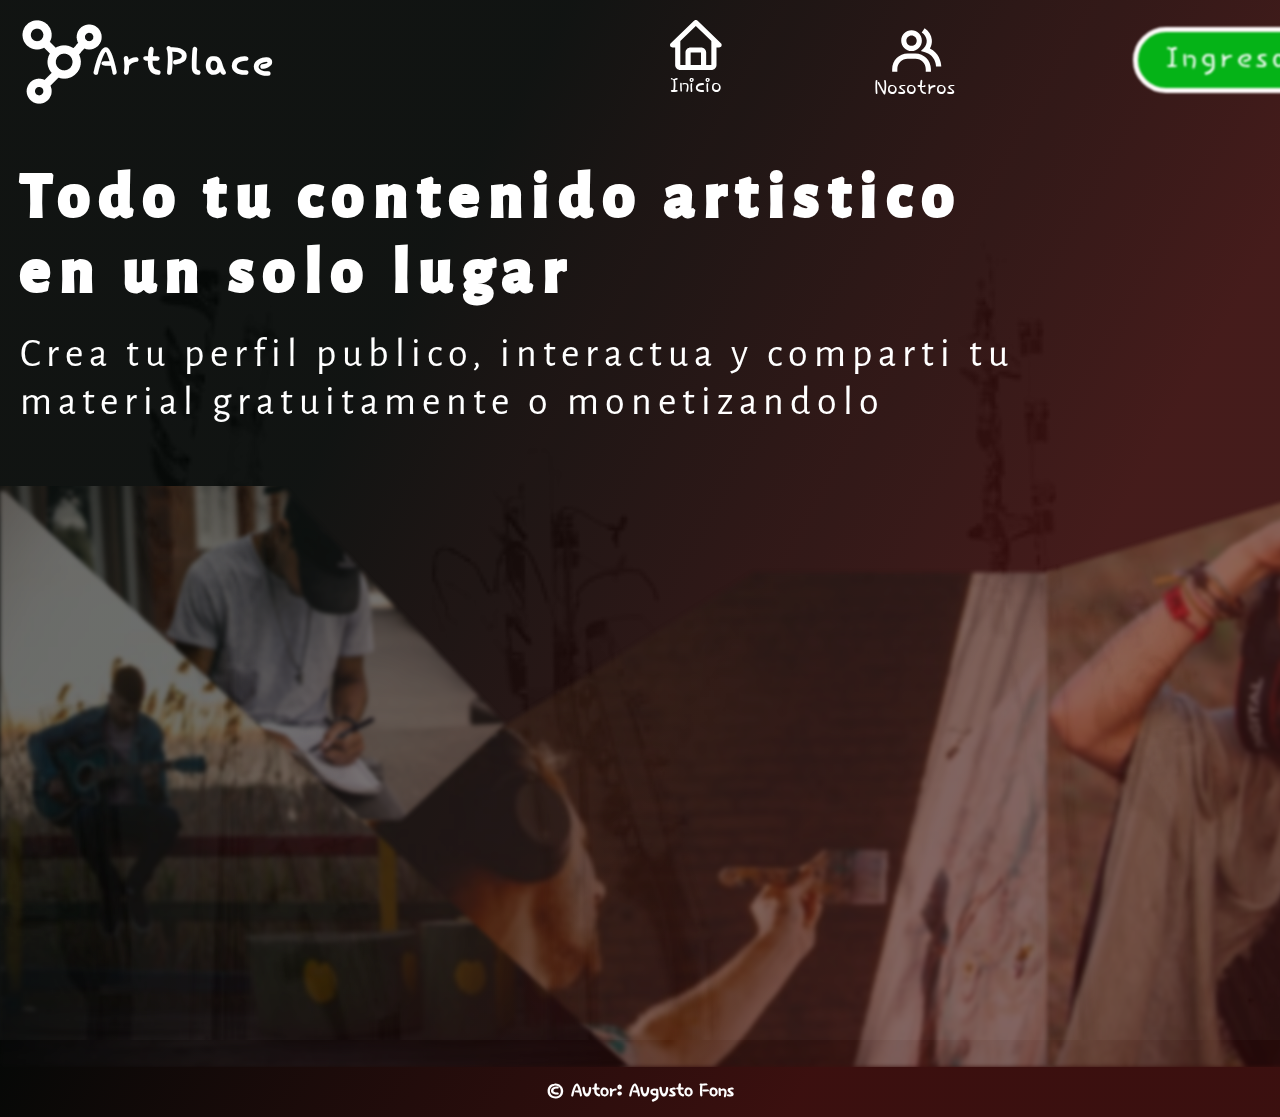
==== index.html @ 766f05b1 "first commit" ====
<!DOCTYPE html>
<html lang="en">

<head>

    <meta charset="UTF-8">
    <meta http-equiv="X-UA-Compatible" content="IE=edge">
    <meta name="viewport" content="width=device-width, initial-scale=1.0">
    
    <title>ArtPlace</title>
    
    <link rel="stylesheet" href="./css/style.css">
    <link rel="shortcut icon" href="./img/favicon.svg" type="image/x-icon">
    <link href='https://fonts.googleapis.com/css?family=Hi Melody' rel='stylesheet'>
    <link href='https://fonts.googleapis.com/css?family=Alegreya Sans' rel='stylesheet'>

</head>

<body>

    <img class="fondoImagen" src="./img/fondo.jfif" alt="">
        
        <header>


            <div class="icono">
                <a class="icono" href="#"><img src="./img/net.png" alt=""></a>
                <div class="title"><a href="#"><h1 class="artPlace">ArtPlace</h1></a></div>
            </div>
            
            <nav>
                <ul class="navBar">
                    
                    <li>
                        <div class="botonIni">
                            <a href="#" class="home"><img src="./img/home.svg" alt="Inicio"></a>
                            <a class="inicio" href="#">Inicio</a>
                        </div>    
                    </li>
                    
                    <li>
                        <div class="botonNos">
                            <a class= "group" href="./pages/nosotros.html"><img src="./img/group.svg" alt="Nosotros"></a>
                            <a class="nosotros" href="./pages/nosotros.html">Nosotros</a>
                        </div>  
                    </li>

                    <li><a href="./pages/ingresar.html"><button class="button" type="submit"><span class="textbutton">Ingresar</span></button></a></li>

                </ul>          
            </nav>
        
        </header>

        <main class="mainPage1">
            
            <section class="textoPage1">
                <h2>Todo tu contenido artistico <br> en un solo lugar</h2>
                <p class="parrafoIndex">Crea tu perfil publico, interactua y comparti tu <br> material  gratuitamente o monetizandolo</p>
            </section>
            
            <div class="img">
                    <img class="musicoimg" src="./img/musicaimg.png" alt="musico">
                    <img class="escritorimg" src="./img/escritorimg.png" alt="escritor">
                    <img class="pintorimg" src="./img/pintorimg.png" alt="pintor">
                    <img class="fotografiaimg" src="./img/fotoimg.png" alt="fotografia">
            </div>
        </main>
    
        <footer>
            <div class="footer"><h3>&copy; Autor: Augusto Fons</h3></div>
        </footer>

</body>

</html>
---- css/style.css ----
*{
    padding: 0;
    margin: 0;
    box-sizing: border-box;
}


body {
    max-width: 1440px;
    max-height: 100%;
    background-color: black;
    background-image: linear-gradient(119deg, #0a100d7b 30%, #a22b295d 74%);
    opacity: 100%;
}

.fondoImagen {
    position: fixed;
    background-repeat: no-repeat;
    width: 1440px;
    height: 1040px;
    opacity: 5%;    
    z-index: -10;
}

header {
    display: flex;
    justify-content: space-between;
    flex-wrap: wrap;
    width: 100%;
}

.icono {
    display: flex;
    justify-content: flex-start;
    align-items: flex-start;
    margin-top: 6px;
    margin-left: 5px;
}

.title {
    align-self: center;
    position: relative;  
    right: 17px;  
    margin-bottom: 4px;
}

h1 {
    color: #FFFFFF;
    font-family: 'Hi Melody';
    font-style: normal; 
    text-decoration: none;
    font-size: 52px;
    letter-spacing: 4px;
    /* margin-top: 40px; */
    
}

.navBar {
    display: flex;
    width: 500px;
    justify-content: space-around;
    column-gap: 33%;
    margin-right: 110px;
    margin-top: 20px;
}

.botonIni {
    display: flex;
    flex-direction: column; 
}

.inicio {
    position: relative;
    bottom: 13px;
}

.botonNos{
    display: flex;
    flex-direction: column;
}

.nosotros {
    position: relative;
    bottom: 23px;
    right: 13px;
}

.button {
    background: #05B317;
    border: 5px solid #FFFAFA;
    filter: blur(1px);
    width: 210px;
    border-radius: 40px;
    cursor: pointer;
    position: relative;
    top: 7px;
}

.textbutton{
    font-family: 'Hi Melody';
    font-style: normal;
    font-weight: 400;
    font-size: 40px;
    line-height: 56px;
    text-align: center;
    letter-spacing: 0.1em;
    color: #FFFFFF;
    }


li{
    list-style: none;
}

a {
    text-decoration: none;
    color: white;
    font-family: 'Hi Melody';
    font-style: normal; 
    font-size: 28px;

}

.textoPage1 {
    display: flex;
    flex-flow: wrap column;
    align-items: flex-start;
    font-family: 'Alegreya Sans';
    font-style: normal; 
    flex-wrap: wrap;
    max-width: 100%;
    row-gap: 20px;
    margin: 30px 0px;
}

h2 {
    width: 100%;
    font-weight: bold;
    font-size: 64px;
    line-height: 75px;
    letter-spacing: 0.15em;
    color: #FFFFFF;
    -webkit-text-stroke: 4px #FFFFFF;
    margin-left: 20px;

    }
    
    .parrafoIndex {
    width: 100%;
    font-weight: 400;
    font-size: 40px;
    line-height: 48px;
    text-align: left;
    letter-spacing: 0.15em;
    color: #FFFFFF;
    margin-left: 20px;
    margin-bottom: 30px;
    }    

    .sectionPage2 {
        display: flex;
        flex-flow: wrap column;
        align-items: center;
        justify-content: center;
        font-family: 'Alegreya Sans';
        font-style: normal; 
    }

    .parrafoPage2 {
        width: 1024px;
        height: 1000px;
        font-weight: 400;
        font-size: 40px;
        line-height: 48px;
        text-align: center;
        letter-spacing: 0.15em;
        color: #FFFFFF;
        margin: 20px;
    }

.img {
    width: 100%;
    height: 581px;
    display: flex;
    opacity: 40%;
    justify-content: start;    
    overflow: hidden;
}


.escritorimg {
    align-self: flex-start;
    Width:580px;
    Height:400px;
    position: relative;
    right: 705px;
    bottom: 40px;
    z-index: -2;
    filter: blur(2px);
}

.musicoimg {
    position: relative;
    z-index: 0;
    min-width: 630px;
    filter: blur(2px);
}

.pintorimg {
    height: 495px;
    width: 850px;
    align-self: flex-end;
    position: relative;
    right: 920px;
    z-index: -5;
    filter: blur(2px);
}

.fotografiaimg{
    min-width: 420px;
    height: 619px;
    align-self: flex-end;
    position: relative;
    right: 927px;
    z-index: -4;
    filter: blur(2px);
}

.formulario {
    display: flex;
    flex-direction: column;
    justify-content: start;
    align-items: center;
    row-gap: 15px;
    flex-wrap: wrap;
    margin: 20px 50px 50px 70px;
}

.itemForm1 {
    display: flex;
    flex-direction: column;
    row-gap: 20px;
    align-items: center;
    flex-wrap: wrap;
}

.itemForm2 {
    display: flex;
    flex-direction: column;
    row-gap: 3px;
    flex-wrap: wrap;

}

input[type=button] {
    background-color: #05B217;
    color:white;
    padding: 7px;
    border: 5px solid #FFFFFF;
    border-radius: 19px;
    font-family: 'Hi melody';
    font-style: normal;
    font-weight: 400;
    font-size: 28px;
    text-align: center;
    letter-spacing: 0.07em;
    color: #FFFFFF;
    border: 5px solid #FFFFFF;
    cursor: pointer;
}


.registro {
    width: 200px;
}

input[type="email"] {
background: #FFFFFF;
border: 5px solid #f4a098;
border-radius: 5px;
height: 40px;
width: 300px;
text-indent: 3px;
}

.spanFormCorreo {
    padding: 5px 5px;
    font-family: 'Hi Melody';
    font-style: normal;
    font-weight: 400;
    font-size: 20px;
    letter-spacing: 0.1em;
    color: #FFFFFF;
    }

    input[type="password"] {
        padding: 5px 5px;
        background: #FFFFFF;
        border: 5px solid #f4a098;
        border-radius: 5px;
        height: 40px;
        width: 300px;
        text-indent: 3px;
    }

    .spanFormPass {
        padding: 5px 5px;
        font-family: 'Hi Melody';
        font-style: normal;
        font-weight: 400;
        font-size: 20px;
        letter-spacing: 0.1em;
        color: #FFFFFF;
    }
    
.checkbox {
    display: flex;
    flex-direction: row-reverse;
    width: 300px;
    justify-content: left;
    column-gap: 5px;
}

    input[type=checkbox] {
        background: #FFFFFF;
        border: 5px solid #f4a098;
        border-radius: 5px;

    }

    .recordarme {
        font-family: 'Hi Melody';
        font-style: normal;
        font-weight: 400;
        font-size: 24px;
        line-height: 30px;
        letter-spacing: 0.1em;
        color: #FFFFFF;
        position: relative;
        top: 2px;
        
    }

    section form p{
        color: #FFFFFF;
        font-family: 'Hi melody';
        font-size: 40px;
        z-index: 5;
    }

    .iniciar {
        background: #05B217;
        border: 4px solid #FFFFFF;
        border-radius: 20px;
    }
    
    input[type=submit] {
        font-family: 'Hi Melody';
        font-style: normal;
        font-weight: 400;
        font-size: 28px;
        padding: 3px;
        line-height: 50px;
        text-align: center;
        letter-spacing: 0.07em;
        color: #FFFFFF;
        cursor: pointer;

    }

.line2 {
    width: 50%;
    position: relative;
    top: 20px;
    
}

.line1 {
    width: 400px;
    position: relative;
    bottom: 43px;
    left: 220px;
}

.line0 {
    width: 400px;
    position: relative;
    top: 40px;
    right: 220px;

}

    footer {
    height: 50px;
    width: 100%;
    display: flex;
    justify-content: center;
    align-items: center;
    }

    .footer h3 {
        color: #FFFFFF;
        font-size: 24px;
        font-weight: 600;
        font-family: 'Hi melody';
    }
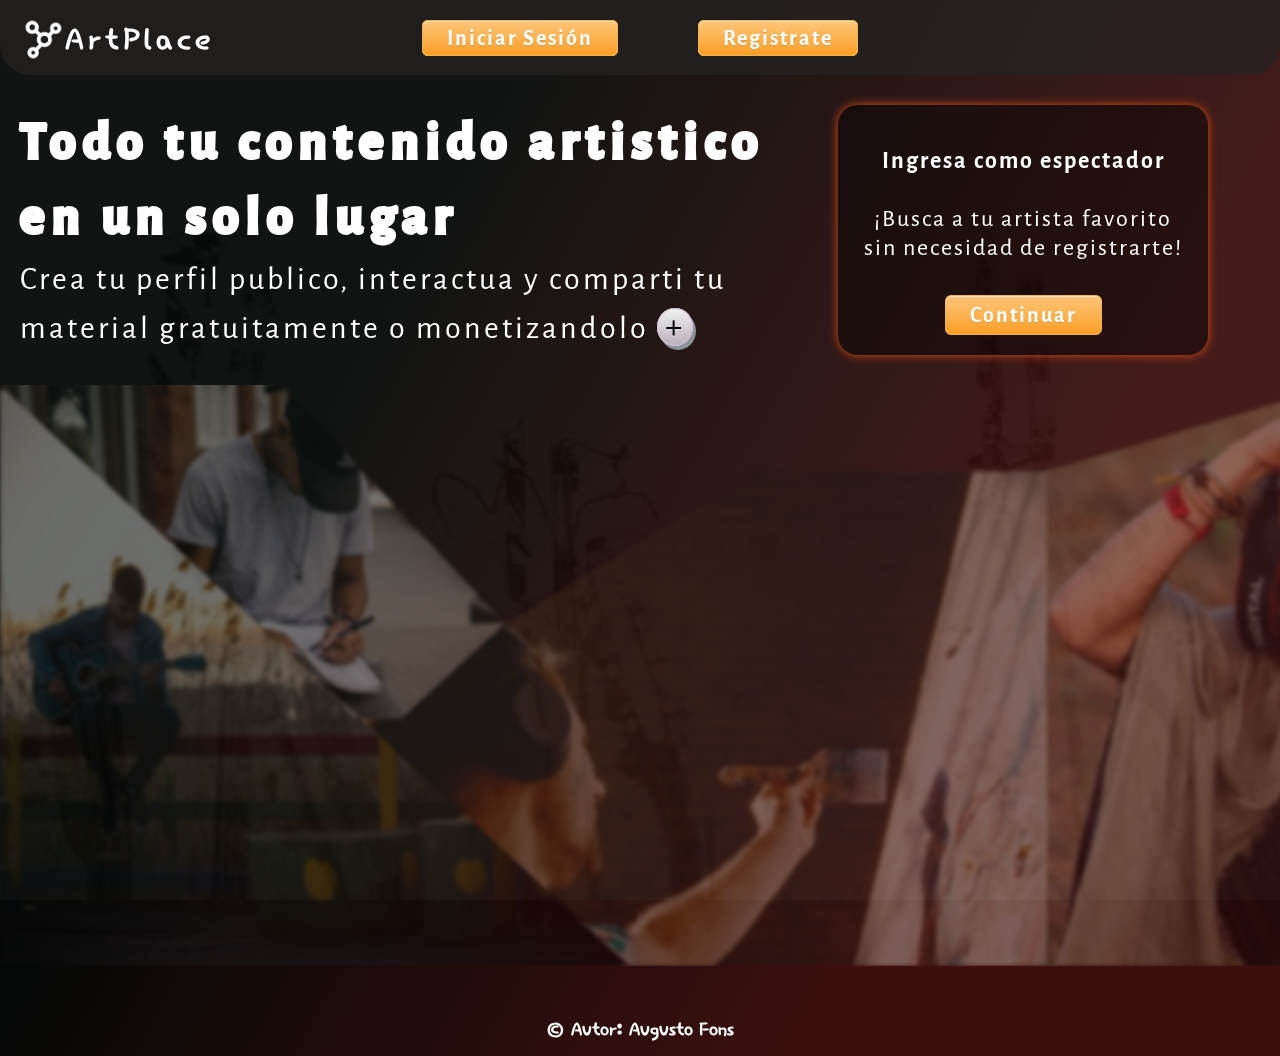
==== commit 28772416: "incorporación de cards y mas elementos en las paginas index y continuar,y agregue  material multimed" ====
--- a/index.html
+++ b/index.html
@@ -16,55 +16,53 @@
 
 </head>
 
-<body>
+<body class="bodyPrincipal">
 
     <img class="fondoImagen" src="./img/fondo.jfif" alt="">
         
-        <header>
-
-
-            <div class="icono">
-                <a class="icono" href="#"><img src="./img/net.png" alt=""></a>
-                <div class="title"><a href="#"><h1 class="artPlace">ArtPlace</h1></a></div>
-            </div>
-            
+        <header class="headerPrincipal">
             <nav>
-                <ul class="navBar">
-                    
-                    <li>
-                        <div class="botonIni">
-                            <a href="#" class="home"><img src="./img/home.svg" alt="Inicio"></a>
-                            <a class="inicio" href="#">Inicio</a>
-                        </div>    
-                    </li>
-                    
-                    <li>
-                        <div class="botonNos">
-                            <a class= "group" href="./pages/nosotros.html"><img src="./img/group.svg" alt="Nosotros"></a>
-                            <a class="nosotros" href="./pages/nosotros.html">Nosotros</a>
-                        </div>  
-                    </li>
-
-                    <li><a href="./pages/ingresar.html"><button class="button" type="submit"><span class="textbutton">Ingresar</span></button></a></li>
-
-                </ul>          
-            </nav>
-        
+                <div class="navBar">                    
+                    <ul class="logo">
+                        <li><a href="#"><img class="icono" src="./img/net.png" alt=""></a></li>
+                        <li><a href="#"><h1 class="artPlace">ArtPlace</h1></a></li>
+                    </ul> 
+                    <ul class="navBotones">
+                        <li><a href="./pages/ingresar.html" class="botones">Iniciar Sesión</a></li>
+                        <li><a href="#" class="botones">Registrate</a></li>
+                    </ul>
+                </div>
+            </nav> 
         </header>
 
         <main class="mainPage1">
-            
-            <section class="textoPage1">
-                <h2>Todo tu contenido artistico <br> en un solo lugar</h2>
-                <p class="parrafoIndex">Crea tu perfil publico, interactua y comparti tu <br> material  gratuitamente o monetizandolo</p>
-            </section>
-            
+
+            <div class="textoPage1">
+                <h2 class="tituloIndex">Todo tu contenido artistico <br> en un solo lugar</h2>
+                <p class="parrafoIndex">Crea tu perfil publico, interactua y comparti tu <br> material  gratuitamente o monetizandolo <a href="#popUp" class="botonInfo">+</a></p>
+            </div>
+            <div id="popUp" class="contenedor">
+                <div class="contenedorPopUp">
+                        <div class="textPop">
+                            <h3 class="h3Pop">¿Quienes Somos?</h3>
+                            <p class="pPop">Somos la red social en la que artistas independientes (Musicos, escritores, pintores, etc), puedan crear un perfil publico, subir contenido (videos, musica, fotos, archivos en general) y compartirlo gratuitamente o dar la opcion de pedir alguna colaboracion economica con servicios como mercado pago, transferencias, etc.</p>
+                        </div>
+                    <a href="#" class="botonClose">X</a>
+                </div>
+            </div>
+
+            <div class="box">
+                <div class="parrafoBox"><p> <b>Ingresa como espectador</b> <br> <br> ¡Busca a tu artista favorito <br> sin necesidad de registrarte! <br></p></div>
+                <div class="botonBox"><a href="./pages/continuar.html" class="botones">Continuar</a></div>
+            </div>
+
             <div class="img">
                     <img class="musicoimg" src="./img/musicaimg.png" alt="musico">
                     <img class="escritorimg" src="./img/escritorimg.png" alt="escritor">
                     <img class="pintorimg" src="./img/pintorimg.png" alt="pintor">
                     <img class="fotografiaimg" src="./img/fotoimg.png" alt="fotografia">
             </div>
+            
         </main>
     
         <footer>
--- a/css/style.css
+++ b/css/style.css
@@ -6,180 +6,314 @@
 }
 
 
-body {
+.bodyPrincipal {
     max-width: 1440px;
     max-height: 100%;
     background-color: black;
     background-image: linear-gradient(119deg, #0a100d7b 30%, #a22b295d 74%);
-    opacity: 100%;
 }
 
 .fondoImagen {
     position: fixed;
     background-repeat: no-repeat;
+    background-size: 100%;
     width: 1440px;
-    height: 1040px;
+    max-height: 100%;
     opacity: 5%;    
     z-index: -10;
 }
 
-header {
-    display: flex;
-    justify-content: space-between;
-    flex-wrap: wrap;
-    width: 100%;
-}
-
-.icono {
-    display: flex;
-    justify-content: flex-start;
-    align-items: flex-start;
-    margin-top: 6px;
-    margin-left: 5px;
-}
-
-.title {
-    align-self: center;
-    position: relative;  
-    right: 17px;  
-    margin-bottom: 4px;
-}
-
-h1 {
+.headerPrincipal {
+    position:sticky;
+    top:0px;
+    z-index: 20;
+
+}
+
+.artPlace {
     color: #FFFFFF;
     font-family: 'Hi Melody';
     font-style: normal; 
-    text-decoration: none;
-    font-size: 52px;
+    font-size: 40px;
     letter-spacing: 4px;
-    /* margin-top: 40px; */
-    
 }
 
 .navBar {
-    display: flex;
-    width: 500px;
-    justify-content: space-around;
-    column-gap: 33%;
-    margin-right: 110px;
-    margin-top: 20px;
-}
-
-.botonIni {
-    display: flex;
-    flex-direction: column; 
-}
-
-.inicio {
-    position: relative;
-    bottom: 13px;
-}
-
-.botonNos{
-    display: flex;
-    flex-direction: column;
-}
-
-.nosotros {
-    position: relative;
-    bottom: 23px;
-    right: 13px;
-}
-
-.button {
-    background: #05B317;
-    border: 5px solid #FFFAFA;
-    filter: blur(1px);
-    width: 210px;
-    border-radius: 40px;
-    cursor: pointer;
-    position: relative;
-    top: 7px;
-}
-
-.textbutton{
-    font-family: 'Hi Melody';
-    font-style: normal;
-    font-weight: 400;
-    font-size: 40px;
-    line-height: 56px;
-    text-align: center;
-    letter-spacing: 0.1em;
-    color: #FFFFFF;
-    }
-
+    background-color: rgba(10, 16, 13,0.75);
+    width: 100%;
+    height: 75px;
+    border-radius: 0px 0px 30px 30px;
+    display: grid;
+    grid-template-columns: repeat(4,1fr);
+    grid-template-areas: 'logo botones botones .' ;  
+    transition: background 1s;
+
+}
+
+.navBar:hover {
+    background: rgba(37, 34, 34, 0.75);
+}
+
+.logo {
+    grid-area: logo;
+    margin-left: 20px;
+    align-self: flex-end;
+    width: max-content;
+    display: flex;
+}
+
+.navBotones {
+    grid-area: botones;
+    display: flex;
+    justify-content: center;
+    align-items: center;    
+    column-gap:80px;
+}
+
+.icono {
+    width: 45px;
+    height: 45px;
+}
+
+.botones {
+	box-shadow:inset 0px 1px 0px 0px #fce2c1;
+	background:linear-gradient(to bottom, #ffc477 5%, #fb9e25 100%);
+	background-color:#ffc477;
+	border-radius:6px;
+	border:1px solid #eeb44f;
+    cursor:pointer;
+	color:#ffffff;
+    font-family:'Alegreya Sans';
+    font-size:22px;
+    letter-spacing: 2px;
+	font-weight:bold;
+	padding:6px 24px;
+	text-decoration:none;
+	text-shadow:0px 1px 0px #cc9f52;
+}
+.botones:hover {
+	background:linear-gradient(to bottom, #fb9e25 5%, #ffc477 100%);
+	background-color:#fb9e25;
+}
+.botones:active {
+	position:relative;
+	top:1px;
+}
 
 li{
     list-style: none;
 }
 
-a {
+.logo a {
     text-decoration: none;
     color: white;
     font-family: 'Hi Melody';
     font-style: normal; 
     font-size: 28px;
-
-}
-
+}
+
+.mainPage1 {    
+    width: 100%;
+    display: grid;
+    grid-template-rows: 210px 100px 1fr ;
+    grid-template-columns: repeat(12,1fr);
+}
 .textoPage1 {
-    display: flex;
-    flex-flow: wrap column;
-    align-items: flex-start;
+    grid-row: 1;
+    grid-column: 1/9;
     font-family: 'Alegreya Sans';
     font-style: normal; 
-    flex-wrap: wrap;
+    text-align: left;
     max-width: 100%;
-    row-gap: 20px;
+    height: max-content;
     margin: 30px 0px;
-}
-
-h2 {
-    width: 100%;
+    z-index:10;
+
+}
+
+.tituloIndex {
     font-weight: bold;
-    font-size: 64px;
+    font-size: 52px;
     line-height: 75px;
-    letter-spacing: 0.15em;
+    letter-spacing: 7px;
     color: #FFFFFF;
     -webkit-text-stroke: 4px #FFFFFF;
     margin-left: 20px;
-
     }
     
     .parrafoIndex {
-    width: 100%;
     font-weight: 400;
-    font-size: 40px;
+    font-size: 32px;
     line-height: 48px;
-    text-align: left;
-    letter-spacing: 0.15em;
+    letter-spacing: 3px;
     color: #FFFFFF;
     margin-left: 20px;
-    margin-bottom: 30px;
     }    
 
-    .sectionPage2 {
+    .botonInfo {
+        width: 50px;
+        height: 50px;
+        box-shadow: 3px 4px 0px 0px #899599;
+        background:linear-gradient(to bottom, #ededed 5%, #bab1ba 100%);
+        background-color:white;
+        border-radius:100%;
+        border:1px solid #d6bcd6;
+        cursor:pointer;
+        color: black;
+        font-family: 'Alegreya Sans';
+        font-size:36px;
+        padding:0px 7px;
+        text-decoration:none;
+        text-shadow:0px 1px 0px #e1e2ed;
+    }
+
+    .contenedor {
+        width: 100%;
+        height: 100%;
         display: flex;
-        flex-flow: wrap column;
         align-items: center;
-        justify-content: center;
+        position: fixed;
+        visibility: hidden;
+        opacity: 0%;
+        transition: all 500ms;
+    }
+
+    .contenedor:target {
+        background: rgba(0, 0, 0,0.8);
+        visibility: visible;
+        opacity: 1;
+        z-index: 15;
+    }
+
+    .contenedor:target .contenedorPopUp {
+        visibility: visible;
+    }
+
+    .contenedorPopUp {
+        width: 100%;
+        max-width: 600px;
+        border-radius: 25%;
+        position: absolute;
+        top: 7%;
+        left: 27%;
+        visibility: hidden;
+        transition: all 300ms;
+    }
+
+    .textPop {
+    width: 100%;
+    padding: 50px;
+    overflow:scroll;
+    background-color: #e1e2ed;
+    font-family: 'Alegreya Sans';
+    font-style: normal; 
+    max-width: 100%;
+    height: max-content;
+    text-align: center;
+
+}
+
+    .h3Pop{
+        color: black ;
+        font-weight: bold;
+        font-size: 28px;
+        line-height: 35px;
+        letter-spacing: 4px;
+        -webkit-text-stroke: 1px #000000;
+    }
+
+    .pPop {
+        font-weight: 400;
+        font-size: 22px;
+        line-height: 30px;
+        letter-spacing: 3px;
+        color: #000000;
+        -webkit-text-stroke: 1px #000000;
+        margin-top: 15px;
+    }
+
+    .botonClose {
+        width: 50px;
+        height: 50px;
+        box-shadow: 3px 4px 0px 0px #899599;
+        background:linear-gradient(to bottom, #3a3a3a 5%, #000000 100%);
+        background-color:#ededed;
+        border-radius:400px;
+        border:1px solid #d6bcd6;
+        position: absolute;
+        right: -20px;
+        top: -20px;   
+        cursor:pointer;
+        color: white;
         font-family: 'Alegreya Sans';
-        font-style: normal; 
-    }
-
-    .parrafoPage2 {
-        width: 1024px;
-        height: 1000px;
-        font-weight: 400;
-        font-size: 40px;
-        line-height: 48px;
+        font-size:36px;
+        padding:0px 15px;
+        text-decoration:none;
+        text-shadow:0px 1px 0px #e1e2ed;
+    }
+
+    .botonInfo:hover, .botonClose:hover {
+        background:linear-gradient(to bottom, #bab1ba 5%, #ededed 100%);
+        background-color:#bab1ba;
+        color: #000;
+    }
+
+    .botonInfo:active {
+        position:relative;
+        top:1px;
+    }
+    
+
+    .box {
+        grid-row: 1/3;
+        grid-column: 9/12;
+        justify-self: center;
+        align-self: center;
+        margin-left: 20px;
+        border-radius: 20px;  
+        padding: 10px;
+        max-width: 450px;
+        max-height: 250px;
+        display: flex;
+        background: rgb(0, 0, 0,0.4);
+        box-shadow: 0 0 10px #dc4c11;
+        flex-direction: column;
+        transition: background 1s;
+}
+
+    .box:hover {
+        background: rgba(37, 34, 34, 0.5);
+        box-shadow: 0 0 10px #dc4c11;
+        position:relative;
+        bottom:7px;
+}
+
+    .parrafoBox {
+    height: 200px;
+    width: 350px;
+    display: flex;
+    justify-content: center;
+    align-items: center;
+    letter-spacing: 2px;
+}
+
+    .botonBox {
+    height: max-content;
+    display: flex;
+    justify-content: center;
+    margin-bottom: 10px;
+}
+
+    .mainPage1 .parrafoBox p {
+        color: white;
+        font-size: 24px;
+        font-family: 'Alegreya Sans';
         text-align: center;
-        letter-spacing: 0.15em;
-        color: #FFFFFF;
-        margin: 20px;
-    }
-
-.img {
+    }
+
+    .img {
+    grid-row:3;
+    grid-column: 1/13; 
     width: 100%;
     height: 581px;
     display: flex;
@@ -189,7 +323,7 @@
 }
 
 
-.escritorimg {
+    .escritorimg {
     align-self: flex-start;
     Width:580px;
     Height:400px;
@@ -200,14 +334,14 @@
     filter: blur(2px);
 }
 
-.musicoimg {
+    .musicoimg {
     position: relative;
     z-index: 0;
     min-width: 630px;
     filter: blur(2px);
 }
 
-.pintorimg {
+    .pintorimg {
     height: 495px;
     width: 850px;
     align-self: flex-end;
@@ -217,7 +351,7 @@
     filter: blur(2px);
 }
 
-.fotografiaimg{
+    .fotografiaimg{
     min-width: 420px;
     height: 619px;
     align-self: flex-end;
@@ -227,66 +361,63 @@
     filter: blur(2px);
 }
 
+/* INGRESAR */
+
+.mainIngresar {
+    display: flex;
+    justify-content: center;
+    margin-top: 65px;  
+    margin-bottom: 90px;  
+}
+
 .formulario {
-    display: flex;
-    flex-direction: column;
-    justify-content: start;
-    align-items: center;
-    row-gap: 15px;
-    flex-wrap: wrap;
-    margin: 20px 50px 50px 70px;
-}
-
-.itemForm1 {
-    display: flex;
-    flex-direction: column;
-    row-gap: 20px;
-    align-items: center;
-    flex-wrap: wrap;
-}
-
-.itemForm2 {
-    display: flex;
-    flex-direction: column;
-    row-gap: 3px;
-    flex-wrap: wrap;
-
-}
-
-input[type=button] {
-    background-color: #05B217;
-    color:white;
-    padding: 7px;
-    border: 5px solid #FFFFFF;
-    border-radius: 19px;
-    font-family: 'Hi melody';
-    font-style: normal;
-    font-weight: 400;
-    font-size: 28px;
-    text-align: center;
-    letter-spacing: 0.07em;
-    color: #FFFFFF;
-    border: 5px solid #FFFFFF;
-    cursor: pointer;
-}
-
-
-.registro {
-    width: 200px;
-}
-
-input[type="email"] {
-background: #FFFFFF;
-border: 5px solid #f4a098;
-border-radius: 5px;
-height: 40px;
-width: 300px;
-text-indent: 3px;
-}
-
-.spanFormCorreo {
+        display: flex;
+        flex-direction: column;
+        row-gap: 30px;
+        margin-left: 20px;
+        border-radius: 20px;  
+        padding: 15px;
+        max-width: 420px;
+        max-height: 380px;
+        background: rgb(0, 0, 0,0.4);
+        box-shadow: 0 0 10px #dc4c11;
+        transition: background 1s;
+}
+
+    .botonForm {
+    max-width: 100%;
+    display: flex;
+    justify-content: center;
+}
+
+    .formulario:hover {
+    background: rgba(37, 34, 34, 0.5);
+    box-shadow: 0 0 10px #dc4c11;
+    position:relative;
+    bottom:10px;
+}
+
+
+    .itemForm2 {
+        display: flex;
+        flex-direction: column;
+        row-gap: 5px;
+        flex-wrap: wrap;
+
+}
+
+    input[type="email"] {
+    background: #FFFFFF;
+    border: 5px solid #f4a098;
+    border-radius: 5px;
+    height: 40px;
+    width: 300px;
+    text-indent: 3px;
+}
+
+    .spanFormCorreo {
     padding: 5px 5px;
-    font-family: 'Hi Melody';
+    font-family:'Alegreya Sans';
     font-style: normal;
     font-weight: 400;
     font-size: 20px;
@@ -306,7 +437,7 @@
 
     .spanFormPass {
         padding: 5px 5px;
-        font-family: 'Hi Melody';
+        font-family:'Alegreya Sans';
         font-style: normal;
         font-weight: 400;
         font-size: 20px;
@@ -314,7 +445,7 @@
         color: #FFFFFF;
     }
     
-.checkbox {
+    .checkbox {
     display: flex;
     flex-direction: row-reverse;
     width: 300px;
@@ -330,7 +461,7 @@
     }
 
     .recordarme {
-        font-family: 'Hi Melody';
+        font-family:'Alegreya Sans';
         font-style: normal;
         font-weight: 400;
         font-size: 24px;
@@ -342,58 +473,19 @@
         
     }
 
-    section form p{
-        color: #FFFFFF;
-        font-family: 'Hi melody';
-        font-size: 40px;
-        z-index: 5;
-    }
-
-    .iniciar {
-        background: #05B217;
-        border: 4px solid #FFFFFF;
-        border-radius: 20px;
-    }
-    
-    input[type=submit] {
-        font-family: 'Hi Melody';
-        font-style: normal;
-        font-weight: 400;
-        font-size: 28px;
-        padding: 3px;
-        line-height: 50px;
-        text-align: center;
-        letter-spacing: 0.07em;
-        color: #FFFFFF;
-        cursor: pointer;
-
-    }
-
-.line2 {
+
+    hr {
     width: 50%;
     position: relative;
-    top: 20px;
-    
-}
-
-.line1 {
-    width: 400px;
-    position: relative;
-    bottom: 43px;
-    left: 220px;
-}
-
-.line0 {
-    width: 400px;
-    position: relative;
-    top: 40px;
-    right: 220px;
-
-}
+    left: 25%; 
+    }
+
+    /* FOOTER */
 
     footer {
     height: 50px;
     width: 100%;
+    margin-top: 40px;
     display: flex;
     justify-content: center;
     align-items: center;
@@ -404,4 +496,286 @@
         font-size: 24px;
         font-weight: 600;
         font-family: 'Hi melody';
-    }+    }
+
+    /* PAGINA CONTINUAR : */
+
+    .buscador {
+        height: max-content;
+    }
+
+    .search{
+        width: max-content;
+        display: flex;
+        margin: 20px;
+    }
+
+    input.buscador {
+        padding: 9px 10px 9px 32px;
+        outline: none;
+        font-size: 18px;
+        border-radius: 25px;
+        border: 4px double #a22b29;
+        color:#444;
+        background: url(../img/search-icon.png) no-repeat 9px center;
+        width: 420px;
+        transition: all 1s;
+    }
+    
+    input.buscador:focus {
+        width: 480px;
+    }
+
+    .OpenMen {
+        font-size: 32px;
+        cursor: pointer;
+        margin-right: 10px;
+        color: rgb(255, 255, 255);
+    }
+
+    #btnMenu {
+        display:none;
+    }
+
+    .containerCategorias{
+		max-width: 100%;
+		background: rgba(0, 0, 0,0.4);
+        border-bottom: rgba(162, 43, 41,0.5) solid 7px;
+		height:100%;
+        max-height: max-content;
+		transition: all 500ms ease;
+        display: none;
+    }
+
+	#btnMenu:checked ~ .containerCategorias{
+        display: flex;
+	}
+
+	.containerCategorias nav{
+		transform: translateY(15%);
+	}
+
+    .containerCategorias ul {
+        display:grid;
+        grid-template-columns: auto auto auto auto;
+        grid-template-rows: auto auto;
+        column-gap: 100px;
+        row-gap: 20px;
+        justify-content: center;
+        align-content: center;
+        margin: 20px;
+    }
+
+    .containerCategorias nav a{
+        width:max-content;
+		text-decoration: none;
+		padding: 10px 100px;
+        margin: 5px;
+		color: white;
+        font-size: 20px;
+		transition: all 400ms ease;
+	}
+	.containerCategorias nav a:hover{
+		background: rgba(162, 43, 41,0.5);
+        color: white;
+        margin-bottom: 15px;
+	}
+	.containerCategorias label{
+        position: relative;
+        bottom: 110px;
+        left: 23px;
+        cursor: pointer;
+		color: #fff;
+		cursor: pointer;
+		font-size: 18px;
+	}
+
+    .perfiles {
+        max-width: 1440px;
+        max-height: 100%;
+        display: flex;
+        column-gap: 40px;
+        margin: 50px;
+        justify-content: center;
+    }
+
+    .card {
+    background: url(../img/FotoJet.png);
+    background-position: center;
+    border-radius: 35px;
+    border: white double 4px;
+    height: 300px;
+    max-width: 340px;
+    }
+
+    .user {
+    display: flex;
+    flex-direction: row;
+    justify-content: space-evenly;
+    align-items: flex-start;
+    }
+
+    .user img {
+    border-radius: 100px;
+    width: 150px;
+    border: 4px solid #FAEAFF;
+    margin-top: -30px;
+    }
+
+    .nombre{
+    font-family: 'Alegreya Sans';
+    font-style: normal;
+    font-size: 28px; 
+    letter-spacing: 3px;
+    color: white;
+    text-align: center;
+    margin-top: 10px;
+    }
+
+    .descripcion {
+    font-family: 'Alegreya Sans';
+    font-style: normal; 
+    font-size: 16px;
+    letter-spacing: 1px;
+    color: white;
+    text-align: center;
+    margin-top: 10px;
+    }
+
+    .botonesUser {
+    display: flex;
+    column-gap: 15px;
+    align-self: flex-end;
+    justify-self: flex-end;
+    justify-content: center;
+    width: 100%;
+    height: 50px;
+    align-items: flex-end;
+    }
+
+    .btnUser {
+    display: flex;
+}
+
+    .btnUser a {
+
+    z-index: 5;
+    box-shadow: 0 0 15px 1px #000;
+    color: #FAEAFF;
+    background-color: #2F4858;
+    border-radius: 30px;
+    padding: 7px 20px;
+    text-decoration: none;
+    }
+
+    .btnUser a:hover {
+    font-weight: bold;
+    color: #2F4858;
+    background-color: #FAEAFF;
+    transition: 350ms;
+
+    }
+
+.contacts {
+    display: flex;
+    flex-direction: column;
+    justify-content: flex-end;
+    row-gap: 10px; 
+    margin-top: 8px;
+}
+
+a .fa {
+    justify-content: center;
+    font-size: 28px;
+    transition: 500ms;
+}
+
+a:hover .fa {
+    color: #2F4858;
+    transition: 500ms;
+    }
+
+a .fa-twitter-square, a .fa-instagram, a .fa-facebook-square {
+    color: white;
+}
+
+.checkBook {
+    position: relative;
+    top: 8px;
+    left: -30px;
+    width: max-content;
+}
+
+.checkPlay {
+    position: relative;
+    top: 8px;
+    left: -30px;
+    width: max-content;
+}
+
+.fa-eye {
+    color: white;
+    font-size: 28px;
+    cursor: pointer;
+}
+
+.fa-eye:hover {
+    color: #2F4858;
+    transition: 500ms;
+}
+
+.music{
+    display: none;
+}
+
+#reproducir {
+    width: min-content;
+    visibility: hidden;
+}
+
+#reproducir:checked ~ .music {
+display: flex;
+width: 100%;
+height: 100px;
+position: fixed;
+bottom: 0px;
+left: 0px;
+}
+
+.checkPlay {
+    width: max-content;
+}
+
+.checkBook {
+    width: max-content;
+}
+
+.ifm{
+    display: none;
+}
+
+#leer {
+    width: min-content;
+    visibility: hidden;
+}
+
+#leer:checked ~ .ifm {
+    display: initial ;
+    position: absolute;
+    left: 25%;
+    top: 90px;
+    width: 50%;
+    height: 100%;
+    justify-content: center;
+    z-index: 10;
+
+}
+
+#leer:checked ~ .checkBook {
+    position: absolute;
+    left: 30%;
+    top: 25%;
+    z-index: 20;
+    background-color: #a22b29;
+    border-radius: 40%;
+}
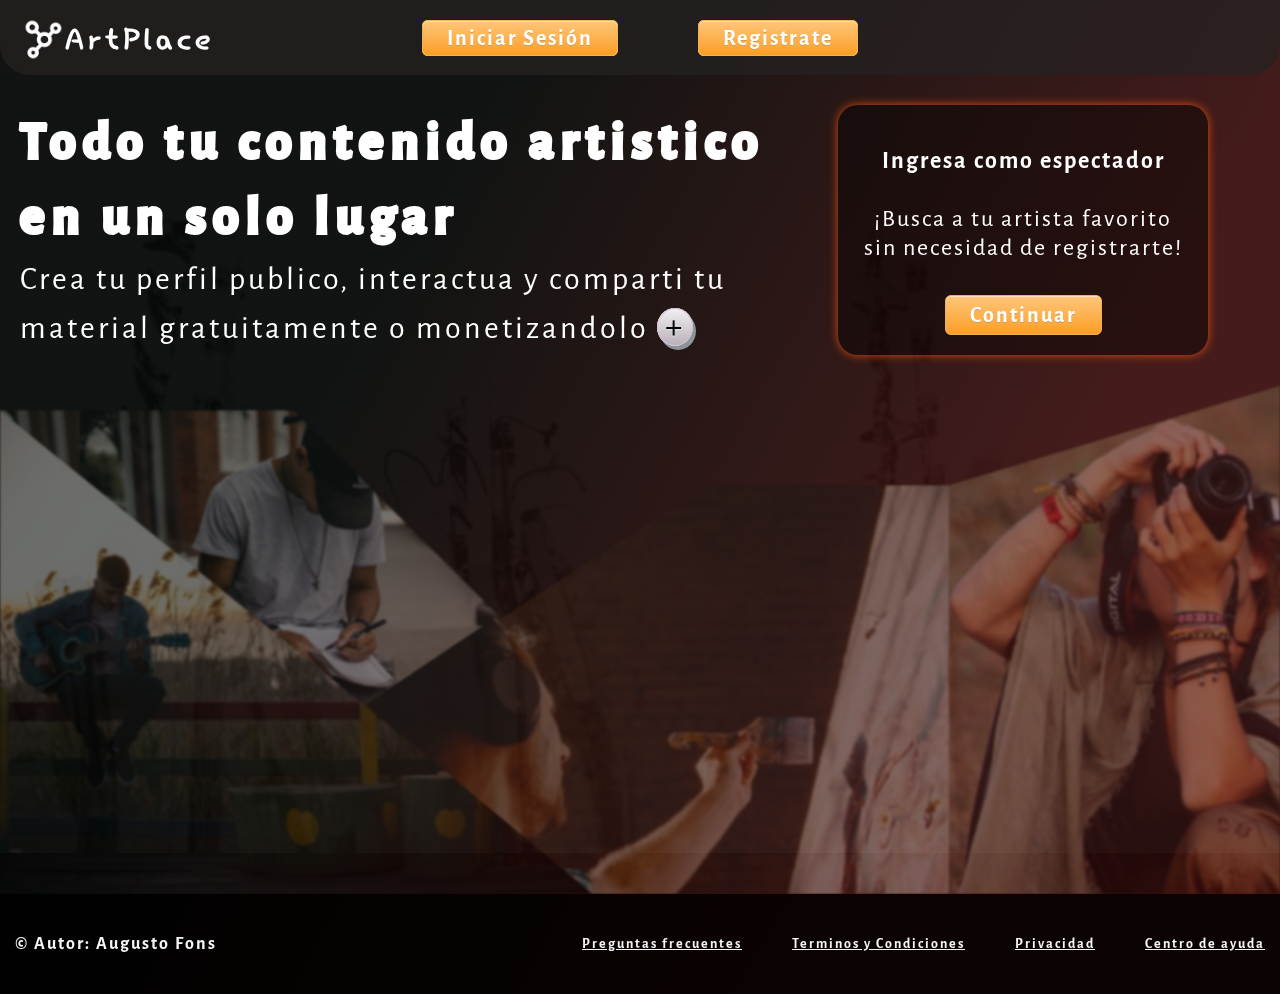
==== commit 77adee2e: "mejora en las cards de usuarios" ====
--- a/index.html
+++ b/index.html
@@ -57,16 +57,21 @@
             </div>
 
             <div class="img">
-                    <img class="musicoimg" src="./img/musicaimg.png" alt="musico">
-                    <img class="escritorimg" src="./img/escritorimg.png" alt="escritor">
-                    <img class="pintorimg" src="./img/pintorimg.png" alt="pintor">
-                    <img class="fotografiaimg" src="./img/fotoimg.png" alt="fotografia">
+                    <img src="./img/banner.png" alt="">
             </div>
             
         </main>
     
         <footer>
-            <div class="footer"><h3>&copy; Autor: Augusto Fons</h3></div>
+            <div class="foot">
+            <h3 class="autor">&copy; Autor: Augusto Fons</h3>
+            <div class="enlaces">
+                <a href="#">Preguntas frecuentes</a>
+                <a href="#">Terminos y Condiciones</a>
+                <a href="#">Privacidad</a> 
+                <a href="#">Centro de ayuda</a>
+            </div>
+            </div>
         </footer>
 
 </body>
--- a/css/style.css
+++ b/css/style.css
@@ -7,7 +7,7 @@
 
 
 .bodyPrincipal {
-    max-width: 1440px;
+    max-width: 100%;
     max-height: 100%;
     background-color: black;
     background-image: linear-gradient(119deg, #0a100d7b 30%, #a22b295d 74%);
@@ -17,7 +17,7 @@
     position: fixed;
     background-repeat: no-repeat;
     background-size: 100%;
-    width: 1440px;
+    width: 100%;
     max-height: 100%;
     opacity: 5%;    
     z-index: -10;
@@ -113,7 +113,6 @@
 }
 
 .mainPage1 {    
-    width: 100%;
     display: grid;
     grid-template-rows: 210px 100px 1fr ;
     grid-template-columns: repeat(12,1fr);
@@ -170,15 +169,15 @@
     .contenedor {
         width: 100%;
         height: 100%;
+        display: none;
+        visibility: hidden;
+        opacity: 0%;
+    }
+
+    .contenedor:target {
         display: flex;
         align-items: center;
         position: fixed;
-        visibility: hidden;
-        opacity: 0%;
-        transition: all 500ms;
-    }
-
-    .contenedor:target {
         background: rgba(0, 0, 0,0.8);
         visibility: visible;
         opacity: 1;
@@ -313,52 +312,17 @@
 
     .img {
     grid-row:3;
-    grid-column: 1/13; 
+    grid-column: 1/13;
+    max-height: max-content;
+    display: flex;
+    align-items: flex-end;
+    overflow: hidden;
+}
+
+.img img {
     width: 100%;
-    height: 581px;
-    display: flex;
     opacity: 40%;
-    justify-content: start;    
-    overflow: hidden;
-}
-
-
-    .escritorimg {
-    align-self: flex-start;
-    Width:580px;
-    Height:400px;
-    position: relative;
-    right: 705px;
-    bottom: 40px;
-    z-index: -2;
-    filter: blur(2px);
-}
-
-    .musicoimg {
-    position: relative;
-    z-index: 0;
-    min-width: 630px;
-    filter: blur(2px);
-}
-
-    .pintorimg {
-    height: 495px;
-    width: 850px;
-    align-self: flex-end;
-    position: relative;
-    right: 920px;
-    z-index: -5;
-    filter: blur(2px);
-}
-
-    .fotografiaimg{
-    min-width: 420px;
-    height: 619px;
-    align-self: flex-end;
-    position: relative;
-    right: 927px;
-    z-index: -4;
-    filter: blur(2px);
+    filter: blur(1px);
 }
 
 /* INGRESAR */
@@ -366,8 +330,8 @@
 .mainIngresar {
     display: flex;
     justify-content: center;
-    margin-top: 65px;  
-    margin-bottom: 90px;  
+    margin-top: 95px;  
+    margin-bottom: 130px;  
 }
 
 .formulario {
@@ -376,9 +340,9 @@
         row-gap: 30px;
         margin-left: 20px;
         border-radius: 20px;  
-        padding: 15px;
+        padding: 20px;
         max-width: 420px;
-        max-height: 380px;
+        max-height: 410px;
         background: rgb(0, 0, 0,0.4);
         box-shadow: 0 0 10px #dc4c11;
         transition: background 1s;
@@ -396,7 +360,6 @@
     position:relative;
     bottom:10px;
 }
-
 
     .itemForm2 {
         display: flex;
@@ -473,29 +436,59 @@
         
     }
 
-
-    hr {
-    width: 50%;
-    position: relative;
-    left: 25%; 
-    }
-
     /* FOOTER */
 
     footer {
-    height: 50px;
-    width: 100%;
-    margin-top: 40px;
-    display: flex;
-    justify-content: center;
+    height: 100px;
+    background-color: rgba(0, 0, 0,0.8);   
     align-items: center;
-    }
-
-    .footer h3 {
-        color: #FFFFFF;
-        font-size: 24px;
+
+    }
+
+    .foot {
+        width: 100%;
+        height: 100%;
+        display: flex;
+        justify-content: space-between;
+
+    }
+
+    .autor {
+        color: whitesmoke;
+        width: max-content;
+        font-size: 18px;
         font-weight: 600;
-        font-family: 'Hi melody';
+        letter-spacing: 2px;
+        font-family:'Alegreya Sans';
+        display: flex;
+        justify-content: center;
+        align-items: center;
+        margin-left: 15px;
+
+    }
+
+    .enlaces {
+        color: whitesmoke;
+        width: max-content;
+
+        display: flex;
+        justify-content: center;
+        column-gap: 50px;
+        margin-right:15px;
+
+    }
+
+    .enlaces a{
+        font-family:'Alegreya Sans';
+        color: whitesmoke;
+        letter-spacing:2px;
+        font-size: 14px;
+        font-weight: 600;
+        text-decoration:underline;
+        height: 100%;
+        display: flex;
+        align-items: center;
+        text-align: center;
     }
 
     /* PAGINA CONTINUAR : */
@@ -594,30 +587,42 @@
         max-width: 1440px;
         max-height: 100%;
         display: flex;
-        column-gap: 40px;
+        column-gap: 60px;
         margin: 50px;
         justify-content: center;
     }
+
+    /* cards general */
 
     .card {
     background: url(../img/FotoJet.png);
     background-position: center;
     border-radius: 35px;
     border: white double 4px;
+    box-shadow: 0 0 10px #dc4c11;
     height: 300px;
     max-width: 340px;
     }
 
+
+    .card:hover  .user img {
+        box-shadow: 0 0 10px #dc4c11;
+
+    }
+
     .user {
     display: flex;
     flex-direction: row;
-    justify-content: space-evenly;
+    justify-content: space-around;
     align-items: flex-start;
+    margin-left: 3px;
+    margin-right: 3px;
     }
 
     .user img {
     border-radius: 100px;
     width: 150px;
+    height: 150px;
     border: 4px solid #FAEAFF;
     margin-top: -30px;
     }
@@ -681,7 +686,8 @@
     flex-direction: column;
     justify-content: flex-end;
     row-gap: 10px; 
-    margin-top: 8px;
+    margin-top: 11px;
+    margin-right: 10px;
 }
 
 a .fa {
@@ -697,20 +703,6 @@
 
 a .fa-twitter-square, a .fa-instagram, a .fa-facebook-square {
     color: white;
-}
-
-.checkBook {
-    position: relative;
-    top: 8px;
-    left: -30px;
-    width: max-content;
-}
-
-.checkPlay {
-    position: relative;
-    top: 8px;
-    left: -30px;
-    width: max-content;
 }
 
 .fa-eye {
@@ -719,10 +711,31 @@
     cursor: pointer;
 }
 
+
 .fa-eye:hover {
     color: #2F4858;
     transition: 500ms;
 }
+
+.fa-eye-position {
+    position: relative;
+    right: 40%;
+    top: 10px;
+    width: max-content;
+}
+
+.botonVolver {
+    font-size: 28px;
+    color: rgba(255, 255, 255,0.5);
+    display: inline-block;
+    transition: 700ms color;
+}
+
+.botonVolver:hover {
+    color: white;
+}
+
+/* card musica */
 
 .music{
     display: none;
@@ -742,16 +755,23 @@
 left: 0px;
 }
 
-.checkPlay {
-    width: max-content;
-}
-
-.checkBook {
-    width: max-content;
-}
+/* card libro */
 
 .ifm{
     display: none;
+}
+
+.ifm-book{
+    max-width: 70%;
+    width: 60%;
+    display: flex;
+    justify-content: center;
+    height: 85%;
+    margin-top: 50px;
+}
+
+.ifm a {
+    text-decoration: none;
 }
 
 #leer {
@@ -760,22 +780,43 @@
 }
 
 #leer:checked ~ .ifm {
-    display: initial ;
-    position: absolute;
-    left: 25%;
-    top: 90px;
-    width: 50%;
+    display: flex ;
+    position:absolute;
+    left: 0px;
+    top: 80px;
+    justify-content: center;
+    z-index: 10;
+    width: 100%;
     height: 100%;
+    background-color: rgba(0, 0, 0,0.4);
+}
+
+/* card pintura */
+
+.ifm-pintura{
+    max-width: 70%;
+    width: 40%;
+    display: flex;
+    justify-content: center;
+    height: 100%;
+    margin-top: 30px;
+    }
+    
+
+#pintura {
+    width: min-content;
+    visibility: hidden;
+}
+
+#pintura:checked ~ .ifm {
+    display: flex ;
+    position:absolute;
+    left: 0px;
+    top: 75px;
     justify-content: center;
     z-index: 10;
-
-}
-
-#leer:checked ~ .checkBook {
-    position: absolute;
-    left: 30%;
-    top: 25%;
-    z-index: 20;
-    background-color: #a22b29;
-    border-radius: 40%;
-}
+    width: 100%;
+    height: 700px;
+    background-color: rgba(0, 0, 0,0.4);
+}
+
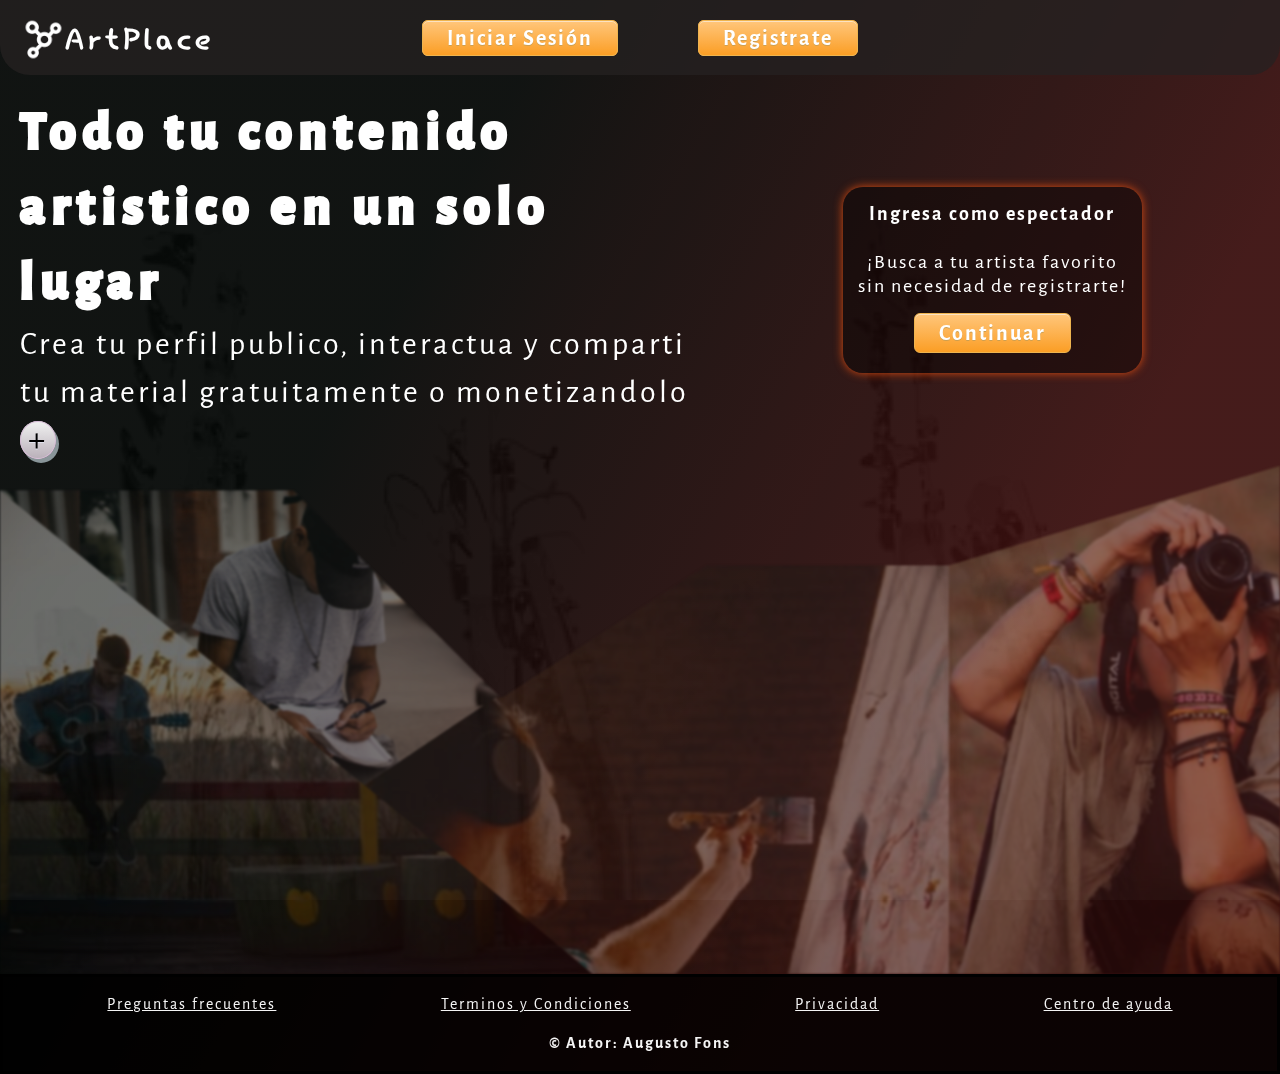
==== commit bb106189: "responsive index" ====
--- a/index.html
+++ b/index.html
@@ -35,26 +35,32 @@
             </nav> 
         </header>
 
-        <main class="mainPage1">
+        <main>
 
-            <div class="textoPage1">
-                <h2 class="tituloIndex">Todo tu contenido artistico <br> en un solo lugar</h2>
-                <p class="parrafoIndex">Crea tu perfil publico, interactua y comparti tu <br> material  gratuitamente o monetizandolo <a href="#popUp" class="botonInfo">+</a></p>
-            </div>
-            <div id="popUp" class="contenedor">
-                <div class="contenedorPopUp">
-                        <div class="textPop">
-                            <h3 class="h3Pop">¿Quienes Somos?</h3>
-                            <p class="pPop">Somos la red social en la que artistas independientes (Musicos, escritores, pintores, etc), puedan crear un perfil publico, subir contenido (videos, musica, fotos, archivos en general) y compartirlo gratuitamente o dar la opcion de pedir alguna colaboracion economica con servicios como mercado pago, transferencias, etc.</p>
-                        </div>
-                    <a href="#" class="botonClose">X</a>
+            <section class="mainPage1">
+
+                <div class="textoPage1">
+                    <h2 class="tituloIndex">Todo tu contenido artistico en un solo lugar</h2>
+                    <p class="parrafoIndex">Crea tu perfil publico, interactua y comparti tu material  gratuitamente o monetizandolo <a href="#popUp" class="botonInfo">+</a></p>
                 </div>
-            </div>
+                <div id="popUp" class="contenedor">
+                    <div class="contenedorPopUp">
+                            <div class="textPop">
+                                <h3 class="h3Pop">¿Quienes Somos?</h3>
+                                <p class="pPop">Somos la red social en la que artistas independientes (Musicos, escritores, pintores, etc), puedan crear un perfil publico, subir contenido (videos, musica, fotos, archivos en general) y compartirlo gratuitamente o dar la opcion de pedir alguna colaboracion economica con servicios como mercado pago, transferencias, etc.</p>
+                            </div>
+                        <a href="#" class="botonClose">X</a>
+                    </div>
+                </div>
 
-            <div class="box">
-                <div class="parrafoBox"><p> <b>Ingresa como espectador</b> <br> <br> ¡Busca a tu artista favorito <br> sin necesidad de registrarte! <br></p></div>
-                <div class="botonBox"><a href="./pages/continuar.html" class="botones">Continuar</a></div>
-            </div>
+
+                <div class="box-content">
+                    <div class="box">
+                        <div class="parrafoBox"><p> <b>Ingresa como espectador</b> <br> <br> ¡Busca a tu artista favorito <br> sin necesidad de registrarte! <br></p></div>
+                        <div class="botonBox"><a href="./pages/continuar.html" class="botones">Continuar</a></div>
+                    </div>
+                </div>
+            </section>
 
             <div class="img">
                     <img src="./img/banner.png" alt="">
@@ -64,13 +70,13 @@
     
         <footer>
             <div class="foot">
+                <div class="enlaces">
+                    <a href="#">Preguntas frecuentes</a>
+                    <a href="#">Terminos y Condiciones</a>
+                    <a href="#">Privacidad</a>
+                    <a href="#">Centro de ayuda</a>
+                </div>
             <h3 class="autor">&copy; Autor: Augusto Fons</h3>
-            <div class="enlaces">
-                <a href="#">Preguntas frecuentes</a>
-                <a href="#">Terminos y Condiciones</a>
-                <a href="#">Privacidad</a> 
-                <a href="#">Centro de ayuda</a>
-            </div>
             </div>
         </footer>
 
--- a/css/style.css
+++ b/css/style.css
@@ -11,6 +11,9 @@
     max-height: 100%;
     background-color: black;
     background-image: linear-gradient(119deg, #0a100d7b 30%, #a22b295d 74%);
+    font-family: 'Alegreya Sans';
+    color: white;
+    text-decoration:none;
 }
 
 .fondoImagen {
@@ -18,7 +21,7 @@
     background-repeat: no-repeat;
     background-size: 100%;
     width: 100%;
-    max-height: 100%;
+    min-height: 100%;
     opacity: 5%;    
     z-index: -10;
 }
@@ -27,13 +30,10 @@
     position:sticky;
     top:0px;
     z-index: 20;
-
 }
 
 .artPlace {
-    color: #FFFFFF;
     font-family: 'Hi Melody';
-    font-style: normal; 
     font-size: 40px;
     letter-spacing: 4px;
 }
@@ -41,13 +41,12 @@
 .navBar {
     background-color: rgba(10, 16, 13,0.75);
     width: 100%;
-    height: 75px;
+    min-height: 75px;
     border-radius: 0px 0px 30px 30px;
     display: grid;
     grid-template-columns: repeat(4,1fr);
     grid-template-areas: 'logo botones botones .' ;  
-    transition: background 1s;
-
+    transition: all 1s;
 }
 
 .navBar:hover {
@@ -78,7 +77,6 @@
 .botones {
 	box-shadow:inset 0px 1px 0px 0px #fce2c1;
 	background:linear-gradient(to bottom, #ffc477 5%, #fb9e25 100%);
-	background-color:#ffc477;
 	border-radius:6px;
 	border:1px solid #eeb44f;
     cursor:pointer;
@@ -88,12 +86,12 @@
     letter-spacing: 2px;
 	font-weight:bold;
 	padding:6px 24px;
-	text-decoration:none;
 	text-shadow:0px 1px 0px #cc9f52;
-}
+    text-decoration:none;
+}
+
 .botones:hover {
 	background:linear-gradient(to bottom, #fb9e25 5%, #ffc477 100%);
-	background-color:#fb9e25;
 }
 .botones:active {
 	position:relative;
@@ -112,30 +110,29 @@
     font-size: 28px;
 }
 
-.mainPage1 {    
-    display: grid;
-    grid-template-rows: 210px 100px 1fr ;
-    grid-template-columns: repeat(12,1fr);
-}
-.textoPage1 {
-    grid-row: 1;
-    grid-column: 1/9;
-    font-family: 'Alegreya Sans';
-    font-style: normal; 
+    .mainPage1{
+    display: flex;
+    flex-direction: row;
+    justify-content:flex-start;
+    margin-top: 20px;
+    align-items: center;
+    width: 100%;
+}
+
+    .textoPage1 {
+    display: flex;
+    flex-direction: column;
+    align-content: flex-start;
     text-align: left;
-    max-width: 100%;
-    height: max-content;
-    margin: 30px 0px;
+    width: 55%;
     z-index:10;
-
-}
-
-.tituloIndex {
+}
+
+    .tituloIndex {
     font-weight: bold;
     font-size: 52px;
     line-height: 75px;
     letter-spacing: 7px;
-    color: #FFFFFF;
     -webkit-text-stroke: 4px #FFFFFF;
     margin-left: 20px;
     }
@@ -145,7 +142,6 @@
     font-size: 32px;
     line-height: 48px;
     letter-spacing: 3px;
-    color: #FFFFFF;
     margin-left: 20px;
     }    
 
@@ -154,12 +150,10 @@
         height: 50px;
         box-shadow: 3px 4px 0px 0px #899599;
         background:linear-gradient(to bottom, #ededed 5%, #bab1ba 100%);
-        background-color:white;
         border-radius:100%;
         border:1px solid #d6bcd6;
         cursor:pointer;
         color: black;
-        font-family: 'Alegreya Sans';
         font-size:36px;
         padding:0px 7px;
         text-decoration:none;
@@ -177,7 +171,9 @@
     .contenedor:target {
         display: flex;
         align-items: center;
+        justify-content: center;
         position: fixed;
+        top:70px;
         background: rgba(0, 0, 0,0.8);
         visibility: visible;
         opacity: 1;
@@ -189,12 +185,10 @@
     }
 
     .contenedorPopUp {
-        width: 100%;
-        max-width: 600px;
+        max-width: 100%;
+        width: 70%;
         border-radius: 25%;
         position: absolute;
-        top: 7%;
-        left: 27%;
         visibility: hidden;
         transition: all 300ms;
     }
@@ -204,13 +198,10 @@
     padding: 50px;
     overflow:scroll;
     background-color: #e1e2ed;
-    font-family: 'Alegreya Sans';
-    font-style: normal; 
     max-width: 100%;
     height: max-content;
     text-align: center;
-
-}
+    }
 
     .h3Pop{
         color: black ;
@@ -244,7 +235,6 @@
         top: -20px;   
         cursor:pointer;
         color: white;
-        font-family: 'Alegreya Sans';
         font-size:36px;
         padding:0px 15px;
         text-decoration:none;
@@ -262,22 +252,23 @@
         top:1px;
     }
     
+    .box-content {
+        width: 45%;
+        display: flex;
+        justify-content: center;
+        align-items: center;
+    }
 
     .box {
-        grid-row: 1/3;
-        grid-column: 9/12;
-        justify-self: center;
-        align-self: center;
-        margin-left: 20px;
         border-radius: 20px;  
-        padding: 10px;
         max-width: 450px;
-        max-height: 250px;
-        display: flex;
+        height: 70%;
+        display: flex;
+        justify-content: center;
         background: rgb(0, 0, 0,0.4);
         box-shadow: 0 0 10px #dc4c11;
         flex-direction: column;
-        transition: background 1s;
+        transition: all 1s;
 }
 
     .box:hover {
@@ -288,11 +279,9 @@
 }
 
     .parrafoBox {
-    height: 200px;
-    width: 350px;
-    display: flex;
-    justify-content: center;
-    align-items: center;
+    height: 100%;
+    width: 100%;
+    text-align: center;
     letter-spacing: 2px;
 }
 
@@ -300,19 +289,17 @@
     height: max-content;
     display: flex;
     justify-content: center;
-    margin-bottom: 10px;
+    margin-bottom: 20px;
 }
 
     .mainPage1 .parrafoBox p {
-        color: white;
         font-size: 24px;
-        font-family: 'Alegreya Sans';
         text-align: center;
+        margin: 15px;
     }
 
     .img {
     grid-row:3;
-    grid-column: 1/13;
     max-height: max-content;
     display: flex;
     align-items: flex-end;
@@ -345,7 +332,7 @@
         max-height: 410px;
         background: rgb(0, 0, 0,0.4);
         box-shadow: 0 0 10px #dc4c11;
-        transition: background 1s;
+        transition: all 1s;
 }
 
     .botonForm {
@@ -380,12 +367,9 @@
 
     .spanFormCorreo {
     padding: 5px 5px;
-    font-family:'Alegreya Sans';
-    font-style: normal;
     font-weight: 400;
     font-size: 20px;
     letter-spacing: 0.1em;
-    color: #FFFFFF;
     }
 
     input[type="password"] {
@@ -400,12 +384,9 @@
 
     .spanFormPass {
         padding: 5px 5px;
-        font-family:'Alegreya Sans';
-        font-style: normal;
         font-weight: 400;
         font-size: 20px;
         letter-spacing: 0.1em;
-        color: #FFFFFF;
     }
     
     .checkbox {
@@ -420,17 +401,15 @@
         background: #FFFFFF;
         border: 5px solid #f4a098;
         border-radius: 5px;
+        margin-top: 3px;
 
     }
 
     .recordarme {
-        font-family:'Alegreya Sans';
-        font-style: normal;
         font-weight: 400;
-        font-size: 24px;
+        font-size: 22px;
         line-height: 30px;
         letter-spacing: 0.1em;
-        color: #FFFFFF;
         position: relative;
         top: 2px;
         
@@ -439,7 +418,7 @@
     /* FOOTER */
 
     footer {
-    height: 100px;
+    min-height: 100px;
     background-color: rgba(0, 0, 0,0.8);   
     align-items: center;
 
@@ -447,48 +426,42 @@
 
     .foot {
         width: 100%;
-        height: 100%;
-        display: flex;
-        justify-content: space-between;
-
+        min-height: 100px;
+        padding: 10px;
+        display: flex;
+        flex-direction: column;
+        justify-content: center;
+        align-items: center;
+        row-gap: 20px;
+        border: #000 solid;
     }
 
     .autor {
         color: whitesmoke;
         width: max-content;
-        font-size: 18px;
+        font-size: 16px;
         font-weight: 600;
         letter-spacing: 2px;
         font-family:'Alegreya Sans';
-        display: flex;
-        justify-content: center;
-        align-items: center;
-        margin-left: 15px;
-
     }
 
     .enlaces {
         color: whitesmoke;
-        width: max-content;
-
-        display: flex;
-        justify-content: center;
-        column-gap: 50px;
-        margin-right:15px;
-
-    }
-
-    .enlaces a{
+        width: 100%;
+        display: flex;
+        justify-content: space-evenly;
+        column-gap: 70px;
+        row-gap: 20px;
+        flex-wrap: wrap;
+    }
+
+    .enlaces a {
         font-family:'Alegreya Sans';
         color: whitesmoke;
         letter-spacing:2px;
-        font-size: 14px;
-        font-weight: 600;
+        font-size: 16px;
+        font-weight: 400;
         text-decoration:underline;
-        height: 100%;
-        display: flex;
-        align-items: center;
-        text-align: center;
     }
 
     /* PAGINA CONTINUAR : */
@@ -586,10 +559,13 @@
     .perfiles {
         max-width: 1440px;
         max-height: 100%;
-        display: flex;
-        column-gap: 60px;
+        display: grid;
+        grid-template-columns: 1fr 1fr 1fr;
+        justify-content: center;
+        column-gap: 50px;
+        row-gap: 60px;
         margin: 50px;
-        justify-content: center;
+        justify-items: center;
     }
 
     /* cards general */
@@ -600,70 +576,121 @@
     border-radius: 35px;
     border: white double 4px;
     box-shadow: 0 0 10px #dc4c11;
-    height: 300px;
-    max-width: 340px;
-    }
-
-
-    .card:hover  .user img {
+    display: flex;
+    align-items:center;
+    align-content: space-evenly;
+    flex-direction: column;
+    column-gap: 10px;
+    width: 80%;
+    padding: 10px;
+    }
+
+    .card:hover .user .foto-user {
         box-shadow: 0 0 10px #dc4c11;
-
     }
 
     .user {
     display: flex;
     flex-direction: row;
-    justify-content: space-around;
+    justify-content: space-between;
     align-items: flex-start;
-    margin-left: 3px;
-    margin-right: 3px;
-    }
-
-    .user img {
+    width: 100%;
+    min-height: max-content;
+    }
+
+    .contImg {
+        max-width: 70%;
+        height: max-content;
+        padding: 5px;
+        margin-top: -25px;
+    }
+
+    .user .foto-user {
     border-radius: 100px;
-    width: 150px;
-    height: 150px;
-    border: 4px solid #FAEAFF;
-    margin-top: -30px;
+    width: 100%;
+    height: 100%;
+    border: 4px double #FAEAFF;
+    margin-top: -25px;
+
+    }
+
+    .icono-position {
+        font-size: 28px;
+        color: white;
+        cursor: pointer;
+        padding: 1px;
+    }
+
+    .fa-heart{
+        color: white;
+        cursor: pointer;
+        font-size: 28px;
+    }
+    
+    .fa-heart:focus{
+        color: red;
+    }
+
+    .txt-card {
+        width: 100%;
+        min-height: 40%;
+        display: flex;
+        flex-direction: column;
     }
 
     .nombre{
-    font-family: 'Alegreya Sans';
-    font-style: normal;
     font-size: 28px; 
     letter-spacing: 3px;
     color: white;
     text-align: center;
-    margin-top: 10px;
     }
 
     .descripcion {
-    font-family: 'Alegreya Sans';
-    font-style: normal; 
-    font-size: 16px;
+    font-size: 18px;
     letter-spacing: 1px;
     color: white;
     text-align: center;
-    margin-top: 10px;
+    display: flex;
+    align-items: center;
+    margin: 5px;
+    }
+
+    .contacts {
+        display: flex;
+        justify-content: center;
+        column-gap: 30px;
+        width: 100%; 
+        min-height: 8%;
+        margin: 5px;
+    }
+
+    a .fa-brands{
+        color: white;
+        justify-content: center;
+        font-size: 28px;
+        transition: 500ms;
+    }
+
+    .fa-brands:hover, .fa-music:hover, .fa-book-open:hover, .fa-palette:hover, .fa-xmark:hover {
+        color: #2F4858;
+        transition: 500ms;
     }
 
     .botonesUser {
     display: flex;
-    column-gap: 15px;
-    align-self: flex-end;
-    justify-self: flex-end;
-    justify-content: center;
-    width: 100%;
-    height: 50px;
+    justify-content: space-evenly;
+    width: 100%;
+    height: 10%;
     align-items: flex-end;
+    margin: 10px;
     }
 
     .btnUser {
     display: flex;
+    margin-bottom: 5px;
 }
 
     .btnUser a {
-
     z-index: 5;
     box-shadow: 0 0 15px 1px #000;
     color: #FAEAFF;
@@ -671,69 +698,25 @@
     border-radius: 30px;
     padding: 7px 20px;
     text-decoration: none;
+    transition: all 350ms;
     }
 
     .btnUser a:hover {
     font-weight: bold;
     color: #2F4858;
     background-color: #FAEAFF;
-    transition: 350ms;
-
-    }
-
-.contacts {
-    display: flex;
-    flex-direction: column;
-    justify-content: flex-end;
-    row-gap: 10px; 
-    margin-top: 11px;
-    margin-right: 10px;
-}
-
-a .fa {
-    justify-content: center;
+    }
+
+    .botonVolver {
     font-size: 28px;
-    transition: 500ms;
-}
-
-a:hover .fa {
-    color: #2F4858;
-    transition: 500ms;
-    }
-
-a .fa-twitter-square, a .fa-instagram, a .fa-facebook-square {
-    color: white;
-}
-
-.fa-eye {
-    color: white;
-    font-size: 28px;
-    cursor: pointer;
-}
-
-
-.fa-eye:hover {
-    color: #2F4858;
-    transition: 500ms;
-}
-
-.fa-eye-position {
-    position: relative;
-    right: 40%;
-    top: 10px;
-    width: max-content;
-}
-
-.botonVolver {
-    font-size: 28px;
-    color: rgba(255, 255, 255,0.5);
+    color: rgba(255, 255, 255,0.8);
     display: inline-block;
     transition: 700ms color;
-}
-
-.botonVolver:hover {
+    }
+
+    .botonVolver:hover {
     color: white;
-}
+    }
 
 /* card musica */
 
@@ -744,6 +727,7 @@
 #reproducir {
     width: min-content;
     visibility: hidden;
+    display: none;
 }
 
 #reproducir:checked ~ .music {
@@ -777,6 +761,7 @@
 #leer {
     width: min-content;
     visibility: hidden;
+    display: none;
 }
 
 #leer:checked ~ .ifm {
@@ -806,6 +791,7 @@
 #pintura {
     width: min-content;
     visibility: hidden;
+    display: none;
 }
 
 #pintura:checked ~ .ifm {
@@ -820,3 +806,309 @@
     background-color: rgba(0, 0, 0,0.4);
 }
 
+/* RESPONSIVE */
+
+@media (max-width: 1200px) {
+    /* cards page continuar.html */
+    .txt-card {
+        min-height: 47%;
+    }
+}
+
+@media (max-width: 1050px) {
+    
+    .navBar {
+        grid-template-areas: 'logo botones botones botones' ;  
+    }
+
+
+    /* cards page continuar.html */
+
+    .perfiles {
+        grid-template-columns: 1fr 1fr;
+    }
+
+    .txt-card {
+        min-height: 35%;
+    }
+}
+
+@media (max-width: 932px) {
+    /* main index */
+    .mainPage1{
+        flex-direction: column;
+    }
+    .textoPage1 {
+        text-align: center;
+        width: 100%;
+        padding: 10px;
+    }
+    
+        .tituloIndex {
+        font-size: 48px;
+        line-height: 68px;
+        -webkit-text-stroke: 3px #FFFFFF;
+        margin-left: 0px;
+        }
+        
+        .parrafoIndex {
+        font-size: 28px;
+        line-height: 45px;
+        margin-left: 0px;
+        }    
+    
+        .botonInfo {
+            width: 30px;
+            height: 30px;
+            border:1px solid #d6bcd6;
+            font-size:32px;
+            padding:0px 5px;
+        }
+        .box-content {
+            width: 45%;
+            display: flex;
+            justify-content: center;
+            align-items: center;
+        }
+    
+        .box {
+            border-radius: 20px;  
+            max-width: 450px;
+            height: 70%;
+            display: flex;
+            justify-content: center;
+            background: rgb(0, 0, 0,0.4);
+            box-shadow: 0 0 10px #dc4c11;
+            flex-direction: column;
+            transition: all 1s;
+    }
+    
+        .box:hover {
+            background: rgba(37, 34, 34, 0.5);
+            box-shadow: 0 0 10px #dc4c11;
+            position:relative;
+            bottom:7px;
+    }
+    
+        .parrafoBox {
+        height: 100%;
+        width: 100%;
+        text-align: center;
+        letter-spacing: 2px;
+    }
+    
+        .botonBox {
+        height: max-content;
+        display: flex;
+        justify-content: center;
+        margin-bottom: 20px;
+    }
+    
+        .mainPage1 .parrafoBox p {
+            font-size: 24px;
+            text-align: center;
+            margin: 15px;
+        }
+}
+
+
+
+@media (max-width: 850px) {
+
+    .navBotones {    
+        column-gap:40px;
+    }
+
+
+    /* cards page continuar.html */
+
+    .txt-card {
+        min-height: 190px;
+    }
+}
+
+@media (max-width: 720px) {
+    .navBar {
+        background-color: rgba(10, 16, 13,0.75);
+        width: 100%;
+        height: 115px;
+        border-radius: 0px 0px 10px 10px;
+        display: grid;
+        grid-template-columns: 1fr 1fr 1fr;
+        grid-template-rows: 1fr 1fr;
+        grid-template-areas: '. logo .' 'botones botones botones' ;  
+        transition: all 1s;
+    }
+    .logo {
+        grid-area: logo;
+        margin-top: 10px;
+        width: max-content;
+        display: flex;
+        justify-content: center;
+    }
+
+    /* main index.html */
+    .mainPage1{
+        display: flex;
+        flex-direction: column-reverse;
+        justify-content:center;
+        margin-top: 20px;
+        width: 100%;
+    }
+    .textoPage1 {
+        width: 100%;
+        padding: 10px;
+    }
+    
+        .tituloIndex {
+        font-size: 40px;
+        line-height: 65px;
+        -webkit-text-stroke: 2px #FFFFFF;
+        }
+        
+        .parrafoIndex {
+
+        font-size: 24px;
+        line-height: 40px;
+        }    
+    
+        .botonInfo {
+            width: 30px;
+            height: 30px;
+            border:1px solid #d6bcd6;
+            font-size:32px;
+            padding:0px 5px;
+        }
+        .box-content {
+            width: 45%;
+            display: flex;
+            justify-content: center;
+            align-items: center;
+        }
+    
+        .box {
+            border-radius: 20px;  
+            max-width: 450px;
+            height: 70%;
+            display: flex;
+            justify-content: center;
+            background: rgb(0, 0, 0,0.4);
+            box-shadow: 0 0 10px #dc4c11;
+            flex-direction: column;
+            transition: all 1s;
+    }
+
+    .box:hover {
+        background: rgba(37, 34, 34, 0.5);
+        box-shadow: 0 0 10px #dc4c11;
+        position:relative;
+        bottom:7px;
+}
+
+    .parrafoBox {
+    height: 100%;
+    width: 100%;
+    text-align: center;
+    letter-spacing: 2px;
+}
+
+    .botonBox {
+    height: max-content;
+    display: flex;
+    justify-content: center;
+    margin-bottom: 20px;
+}
+
+    .mainPage1 .parrafoBox p {
+        font-size: 24px;
+        text-align: center;
+        margin: 15px;
+    }
+
+    /* cards page continuar.html */
+
+
+    .perfiles {
+        width: 100%;
+        grid-template-columns: 100%;
+        margin: 50px 10px 30px 10px;
+        column-gap: 0px;
+    }
+    .card {
+        border: white double 4px;
+        column-gap: 0px;
+        max-width: 350px;
+        }
+
+    .txt-card {
+        min-height: 35%;
+    }
+
+    .contImg {
+        max-width: 50%;
+        margin-top: -20px;
+    }
+
+    .user .foto-user {
+    border: 2px solid #FAEAFF;
+    margin-top: -20px;
+    }
+}
+
+@media (max-width: 450px) {
+    .botones {
+        box-shadow:inset 0px 1px 0px 0px #fce2c1;
+        background:linear-gradient(to bottom, #ffc477 5%, #fb9e25 100%);
+        border-radius:6px;
+        border:1px solid #eeb44f;
+        cursor:pointer;
+        color:#ffffff;
+        font-family:'Alegreya Sans';
+        font-size:16px;
+        letter-spacing: 2px;
+        font-weight:bold;
+        padding:6px 9px;
+        text-shadow:0px 1px 0px #cc9f52;
+        text-decoration:none;
+    }
+
+    .box-content {
+        width: 45%;
+        display: flex;
+        justify-content: center;
+        align-items: center;
+    }
+
+    .box {
+        border-radius: 20px;  
+        max-width: 450px;
+        height: 70%;
+        display: flex;
+        justify-content: center;
+        background: rgb(0, 0, 0,0.4);
+        box-shadow: 0 0 10px #dc4c11;
+        flex-direction: column;
+        transition: all 1s;
+}
+
+}
+.parrafoBox {
+    height: 100%;
+    width: 100%;
+    text-align: center;
+    letter-spacing: 2px;
+}
+
+    .botonBox {
+    height: max-content;
+    display: flex;
+    justify-content: center;
+    margin-bottom: 20px;
+}
+
+    .mainPage1 .parrafoBox p {
+        font-size: 20px;
+        text-align: center;
+        margin: 15px;
+    }
+}